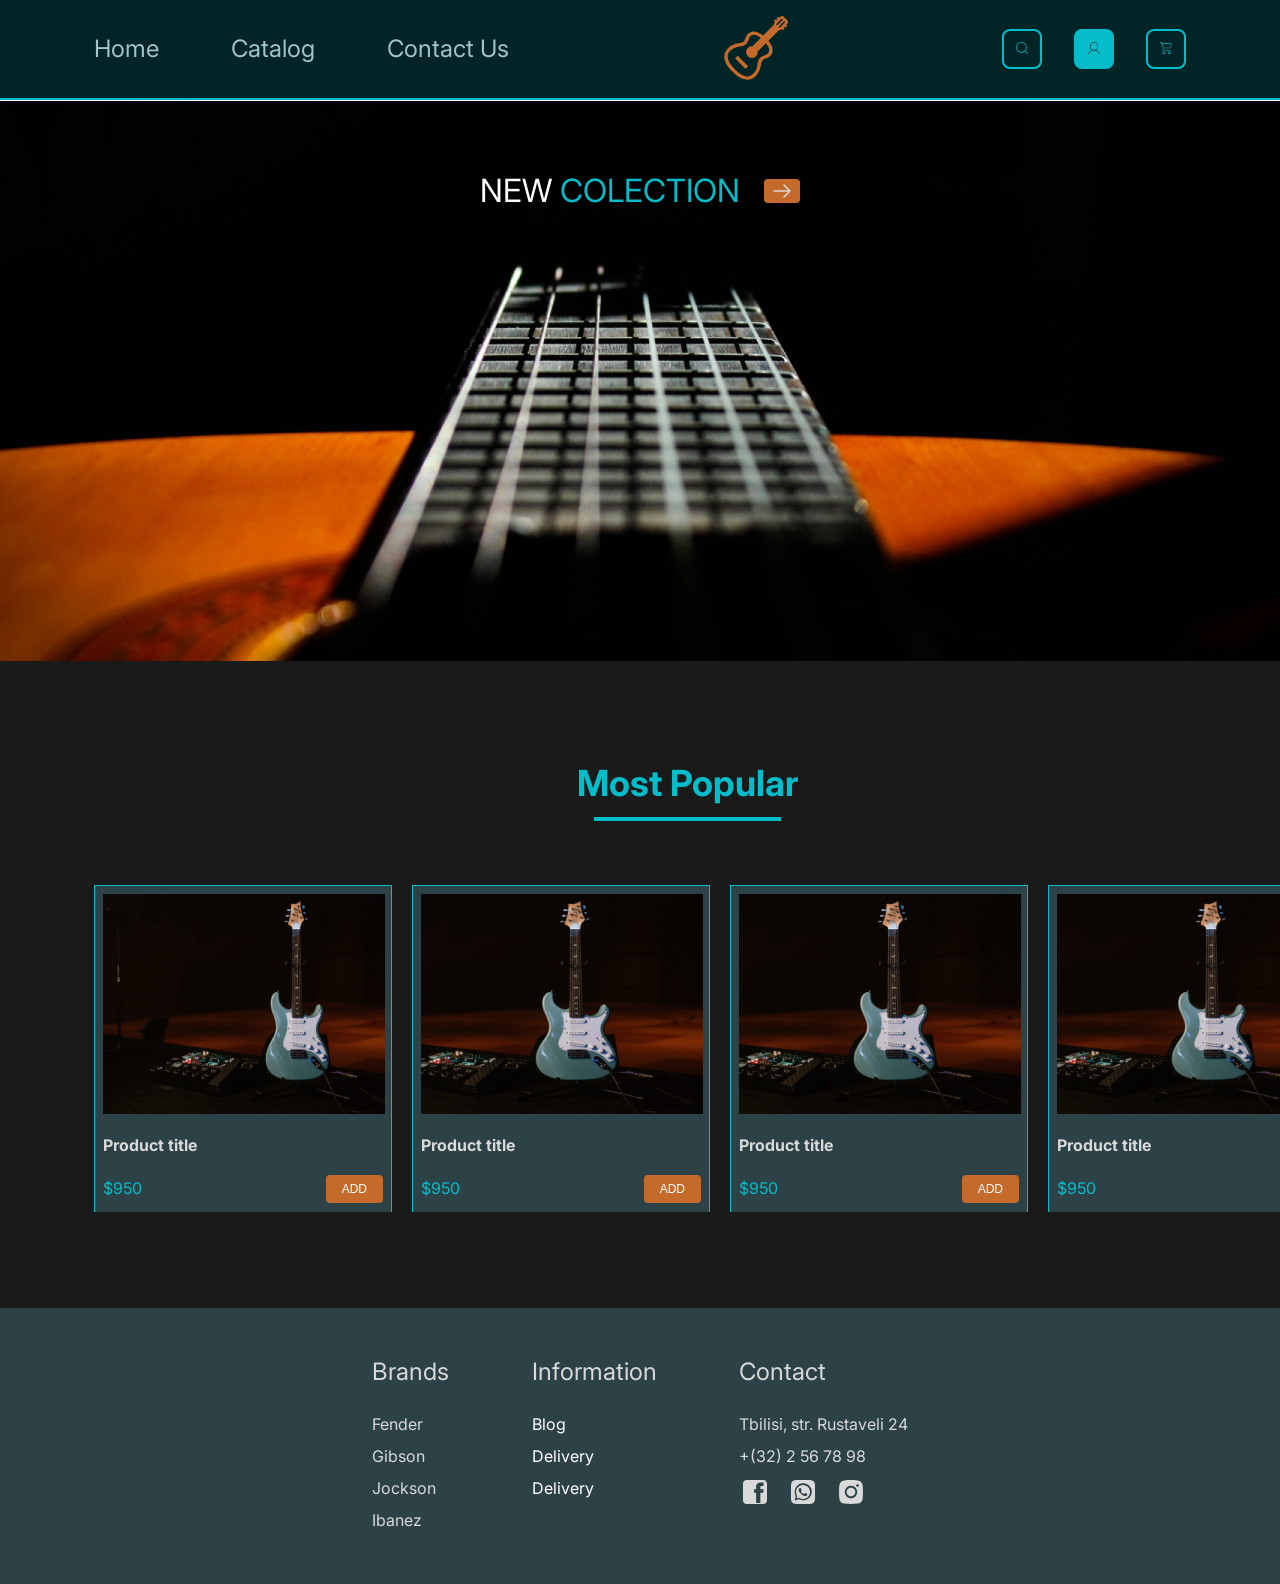
==== html/index.html @ 80c698bf "adaptive" ====
<!DOCTYPE html>
<html lang="en">
<head>
    <meta charset="UTF-8" />
    <meta name="viewport" content="width=device-width, initial-scale=1.0" />

    <!-- reset -->
    <link rel="stylesheet" href="../css/reset.css" />

    <!-- style -->
    <link rel="stylesheet" href="../css/style.css" />
    <link rel="stylesheet" href="../css/laptops.css" />
    <link rel="stylesheet" href="../css/tablets.css" />
    <link rel="stylesheet" href="../css/mobiles.css" />

    <!-- font -->
    <link rel="preconnect" href="https://fonts.googleapis.com" />
    <link rel="preconnect" href="https://fonts.gstatic.com" crossorigin />
    <link
      href="https://fonts.googleapis.com/css2?family=Inter:ital,opsz,wght@0,14..32,100..900;1,14..32,100..900&display=swap"
      rel="stylesheet"
    />

    <!-- favicon -->
    <link
      rel="shortcut icon"
      href="../images/guitar-logo.svg"
      type="image/x-icon"
    />

    <!-- title -->
    <title>guitar shop</title>
</head>
<body>

  <div class="container">
      <!------ header ------>
      <header>
        <img src="../images/burger.svg" alt="burger" class="burger" />
        <img src="../images/xmark.svg" alt="xmark" class="xmark" />

        <nav class="menu">
          <ul class="menu_li">
            <li>
              <a href="./index.html" class="active">Home</a>
            </li>
            <li>
              <a href="./catalog.html" class="inactive">Catalog</a>
            </li>
            <li>
              <a href="./contact.html" class="inactive">Contact Us</a>
            </li>
          </ul>
        </nav>

        <a href="./index.html"
          ><img src="../images/guitar-logo.svg" alt="logo" class="guitar_logo"
        /></a>

        <div class="buttons">
          <button class="header_button">
            <img src="../images/search.svg" alt="search" />
          </button>

          <button class="header_button user">
            <img src="../images/user.svg" alt="user" />
          </button>

          <button class="header_button">
            <img src="../images/cart.svg" alt="carts" />
          </button>
        </div>
      </header>

      <!------ home_section ------>
      <section class="home_section">
        <a href="#" class="cover_text">
          <h1>NEW <span>COLECTION</span></h1>
          <div class="arrow">
            <img src="../images/solar_arrow-right-outline.svg" alt="arrow" />
          </div>
        </a>
      </section>

      <!------ home_section2 ------>
      <section class="home_section2">
        <div class="section2_title">
          <h2 class="title">Most Popular</h2>
          <div class="line"></div>
        </div>

        <div class="div2">
          <article class="article">
            <img
              src="../images/Rectangle 3 (1).png"
              alt="article"
              class="article_photo"
            />

            <p class="articlep">Product title</p>

            <div class="div_price">
              <p class="pricep">$950</p>
              <button class="add_button">ADD</button>
            </div>
          </article>

          <article class="article">
            <img
              src="../images/Rectangle 3 (2).png"
              alt="article"
              class="article_photo"
            />

            <p class="articlep">Product title</p>

            <div class="div_price">
              <p class="pricep">$950</p>
              <button class="add_button">ADD</button>
            </div>
          </article>

          <article class="article">
            <img
              src="../images/Rectangle 3 (2).png"
              alt="article"
              class="article_photo"
            />

            <p class="articlep">Product title</p>

            <div class="div_price">
              <p class="pricep">$950</p>
              <button class="add_button">ADD</button>
            </div>
          </article>

          <article class="article">
            <img
              src="../images/Rectangle 3 (2).png"
              alt="article"
              class="article_photo"
            />

            <p class="articlep">Product title</p>

            <div class="div_price">
              <p class="pricep">$950</p>
              <button class="add_button">ADD</button>
            </div>
          </article>
        </div>
      </section>

      <!------- footer ------->
      <footer>
        <section class="footer_sect1">
          <p class="Brands">Brands</p>
          <ul class="brands_ul">
            <li class="brands_li">Fender</li>
            <li class="brands_li">Gibson</li>
            <li class="brands_li">Jockson</li>
            <li class="brands_li">Ibanez</li>
          </ul>
        </section>

        <section class="footer_sect2">
          <p class="Information">Information</p>
          <ul class="Information_ul">
            <li class="Information_li">Blog</li>
            <li class="Information_li">Delivery</li>
            <li class="Information_li">Delivery</li>
          </ul>
        </section>

        <section class="address_sect">
          <ul class="Contact_ul">
            <li class="footer_title">Contact</li>

            <li class="address">
              <address>
                <a
                  href="https://www.google.com/maps/search/?api=1&query=Tbilisi+Rustaveli+24"
                  class="location"
                  target="_blank"
                >
                  Tbilisi, str. Rustaveli 24
                </a>
                <a href="tel:+322567898" class="tel">+(32) 2 56 78 98</a>
              </address>
            </li>

            <li class="ul_li">
              <ul class="social_ul">
                <li>
                  <a href="https://www.facebook.com/">
                    <img src="../images/raphael_facebook.svg" alt="facebook" />
                  </a>
                </li>
                <li>
                  <a href="https://www.whatsapp.com/">
                    <img src="../images/uim_whatsapp.svg" alt="whatsapp" />
                  </a>
                </li>
                <li>
                  <a href="https://www.instagram.com/">
                    <img
                      src="../images/basil_instagram-solid.svg"
                      alt="instagram"
                    />
                  </a>
                </li>
              </ul>
            </li>
          </ul>
        </section>
      </footer>
    </div>
  
</body>
</html>
---- css/style.css ----
body {
  font-family: "Inter", sans-serif;
}

/* container */
.container {
  width: min(100%, 1440px);
  margin: auto;
  padding-top: 100.5px;
}

/* ------ header ------ */

header {
  background-color: #012426;
  border-bottom: 2px solid #05bcca;
  padding: 16px 94px;
  display: flex;
  align-items: center;
  justify-content: space-between;
  position: fixed;
  max-width: inherit;
  width: inherit;
  top: 0;
  left: 50%;
  transform: translateX(-50%);
}

.burger,
.xmark {
  display: none;
}

.menu_li {
  /* width: 427px; */
  display: flex;
  /* align-items: center;
  justify-content: space-between; */
  column-gap: 72px;
}

.active,
.inactive {
  font-weight: 400;
  font-style: Regular;
  font-size: 24px;
  line-height: 32px;
  letter-spacing: 0%;
  color: #a1c3c9;
}

.buttons {
  display: flex;
  column-gap: 32px;
}

.header_button {
  width: 40px;
  height: 40px;
  border: 2px solid #05bcca;
  border-radius: 8px;
  background-color: #012426;
}

.user {
  background-color: #05bcca;
}

/* ------ home_section ------ */
.home_section {
  height: 560px;
  padding-top: 72px;
  display: flex;
  align-items: flex-start;
  justify-content: center;
  background-image: url("../images/cover\ \(4\).png");
  background-size: cover;
  background-position: center;
  background-repeat: no-repeat;
}

.cover_text {
  display: flex;
  align-items: center;
}

h1 {
  font-weight: 400;
  font-style: Regular;
  font-size: 32px;
  line-height: 36px;
  letter-spacing: 0%;
  color: #ffffff;
}

span {
  color: #05bcca;
}

.arrow {
  width: 36px;
  height: 24px;
  border-radius: 4px;
  background-color: #c46a2b;
  padding: 0px 6px;
  margin-left: 24px;
}

/* ------ home_section2 ------ */

.home_section2 {
  background-color: #1a1a1a;
  height: 647px;
  display: flex;
  flex-direction: column;
  align-items: center;
  padding-block: 96px;
  padding-left: 94px;
}

.section2_title {
  display: flex;
  flex-direction: column;
  row-gap: 8px;
  align-items: center;
}

.title {
  font-weight: 700;
  font-style: Bold;
  font-size: 36px;
  line-height: 52px;
  letter-spacing: 0%;
  color: #05bcca;
}

.line {
  width: 187px;
  height: 0px;
  color: #05bcca;
  border: 2px solid #05bcca;
}

.div2 {
  display: flex;
  column-gap: 20px;
  margin-top: 64px;
  flex-wrap: nowrap;
  overflow-x: auto;
  overflow-y: hidden;
  width: 100%;
  /* max-width: 1180px; */
}

.article {
  width: 298px;
  height: 331px;
  background-color: #2c4246;
  padding: 8px 8px 16px 8px;
  border: 1px solid #05bcca;
}

.articlep {
  font-weight: 700;
  font-style: Bold;
  font-size: 16px;
  line-height: 27px;
  letter-spacing: 0%;
  color: #d9d9d9;
  margin-block: 16px;
}

.div_price {
  display: flex;
  align-items: center;
  justify-content: space-between;
}

.pricep {
  font-weight: 400;
  font-style: Regular;
  font-size: 16px;
  line-height: 27px;
  letter-spacing: 0%;
  color: #05bcca;
}

.add_button {
  background-color: #c46a2b;
  padding: 4px 16px;
  border-radius: 4px;
  font-weight: 400;
  font-style: Regular;
  font-size: 12px;
  line-height: 20px;
  letter-spacing: 0%;
  color: #ffffff;
  border: none;
}

/* ------ footer ------ */

footer {
  height: 276px;
  background-color: #2c4246;
  padding: 48px 372px;
  display: flex;
  justify-content: space-between;
}

.footer_sect1,
.footer_sect2 {
  display: flex;
  flex-direction: column;
  row-gap: 24px;
}

.brands_ul,
.Information_ul {
  display: flex;
  flex-direction: column;
  row-gap: 8px;
}

.Brands,
.Information {
  font-weight: 400;
  font-style: Regular;
  font-size: 24px;
  line-height: 32px;
  letter-spacing: 0%;
  color: #d9d9d9;
}

.brands_li,
.Information_li {
  font-weight: 400;
  font-style: Regular;
  font-size: 16px;
  line-height: 24px;
  letter-spacing: 0%;
  color: #d9d9d9;
}

.Information_li {
  color: #ffffff;
}

.address_sect {
  display: flex;
  flex-direction: column;
}

.footer_title {
  font-weight: 400;
  font-style: Regular;
  font-size: 24px;
  line-height: 32px;
  letter-spacing: 0%;
  color: #d9d9d9;
  margin-bottom: 24px;
}

.address {
  margin-bottom: 8px;
}

address {
  display: flex;
  flex-direction: column;
  row-gap: 8px;
}

.location,
.tel {
  font-weight: 400;
  font-style: Regular;
  font-size: 16px;
  line-height: 24px;
  letter-spacing: 0%;
  color: #d9d9d9;
}

.social_ul {
  display: flex;
  column-gap: 16px;
}

/* ------- catalog_sect ------- */

.catalog_sect {
  height: 1672px;
  background-color: #012426;
  padding: 96px 94px;
}

/* -------- filter_sect -------- */

.filter_sect {
  display: flex;
  align-items: center;
  justify-content: space-between;
  margin-bottom: 64px;
}

.Filter_div {
  display: flex;
  align-items: center;
  column-gap: 16px;
}

.h_filter,
.h_sort {
  font-weight: 700;
  font-style: Bold;
  font-size: 24px;
  line-height: 32px;
  letter-spacing: 0%;
  color: #d9d9d9;
}

.sort_div {
  display: flex;
  align-items: center;
  column-gap: 32px;
}

.sort_btn {
  display: flex;
  align-items: center;
  column-gap: 33px;
  border-radius: 4px;
  background-color: #a1c3c9;
  padding: 4px 8px;
  border: none;
}

.h_btntext {
  font-weight: 400;
  font-style: Regular;
  font-size: 16px;
  line-height: 24px;
  letter-spacing: 0%;
  color: #2c4246;
}

/* ------- card_section -------- */

.card_section {
  display: grid;
  grid-template-columns: 1fr 1fr 1fr;
  gap: 40px 20px;
}

.catalog_article {
  height: 400px;
  background-color: #2c4246;
}

.catalog_photos {
  width: 100%;
  height: 298px;
  object-fit: cover;
  margin-bottom: 16px;
}

.catalog_article_p {
  margin-left: 8px;
  font-weight: 700;
  font-style: Bold;
  font-size: 16px;
  line-height: 27px;
  letter-spacing: 0%;
  color: #d9d9d9;
}

.cataloge_price {
  display: flex;
  align-items: center;
  justify-content: space-between;
  margin: 16px 8px;
}

.cart_button {
  background-color: #c46a2b;
  border-radius: 4px;
  padding: 2px;
  border: none;
}

/* ------ catalog_arrow_sect ------ */

.catalog_arrow_sect{
  display: flex;
  justify-content: space-around;
  margin-top: 64px;
}

.catalog_pages{
  display: flex;
  align-items: center;
  column-gap: 48px;
}

.Previous_btn{
  background-color: #C46A2B;
  padding: 8px;
  display: flex;
  align-items: center;
  column-gap: 16px;
  border-radius: 8px;
  border: none;
}

.Previous_p{
font-weight: 400;
font-style: Regular;
font-size: 16px;
line-height: 24px;
letter-spacing: 0%;
color: #D9D9D9;
}

.page_p{
font-weight: 400;
font-style: Regular;
font-size: 16px;
line-height: 24px;
letter-spacing: 0%;
color: #FFFFFF;
}

.next_btn{
  background-color: #05BCCA;
  padding: 8px;
  display: flex;
  align-items: center;
  column-gap: 16px;
  border-radius: 8px;
  border: none;
}

.Next_p{
font-weight: 400;
font-style: Regular;
font-size: 16px;
line-height: 24px;
letter-spacing: 0%;
color: #D9D9D9;
}
---- css/laptops.css ----
@media (max-width: 1180px) {
  /* ------ header ------ */
  header {
    padding: 16px 32px;
  }

  .burger {
    display: block;
  }

  .menu {
    display: none;
  }

  /* ------ home_section2 ------ */

  .home_section2 {
    padding-left: 32px;
  }

  .article_photo {
    width: 256px;
  }

  .article {
    width: 272px;
  }

  /* ------ footer ------ */

  footer {
    padding-inline: 242px;
  }

  /* ------- catalog_sect ------- */

  .catalog_sect{
    padding: 96px 32px;
  }

  /* ------- card_section -------- */

  .none{
    display: none;
  }

  .card_section {
  grid-template-columns: 1fr 1fr;
  }


}
---- css/tablets.css ----
@media (max-width: 744px){
  /* ------ header ------ */

  header{
    padding-inline: 24px;
  }

  /* ------ home_section ------ */

  .home_section{
    height: 480px;
    padding-top: 32px;
  }

  /* ------ home_section2 ------ */

  .home_section2{
    height: 527px;
    padding-block: 48px;
    padding-left: 24px;
  }

  /* ------ footer ------ */

  footer{
    padding-inline: 141px;
  }

  /* ------- catalog_sect ------- */

  .catalog_sect{
    padding: 48px 32px;
  }

  /* ------- card_section -------- */

  .none2{
    display: none;
  }

  .card_section{
    grid-template-columns: 1fr;
    height: 2016px;
  }
}
---- css/mobiles.css ----
@media (max-width: 480px) {
  /* ------ header_480 ------ */

  header {
    padding: 28px 20px;
  }

  .guitar_logo {
    width: 40px;
    height: 40px;
  }

  .header_button {
    width: 32px;
    height: 32px;
  }

  /* ------ home_section_480 ------ */

  h1 {
    font-weight: 400;
    font-style: Regular;
    font-size: 24px;
    line-height: 32px;
    letter-spacing: 0%;
  }

  /* ------ home_section2_480 ------ */

  .home_section2 {
    height: 475px;
    padding-block: 32px;
    padding-left: 20px;
  }

  .title {
    font-weight: 700;
    font-style: Bold;
    font-size: 24px;
    line-height: 32px;
    letter-spacing: 0%;
  }

  .line {
    width: 156px;
  }

  /* ------ footer_480 ------ */

  footer {
    padding: 32px 153px;
    height: 628px;
    /* flex-wrap: wrap; */
    flex-direction: column;
    row-gap: 40px;
  }

  .footer_sect1,
  .footer_sect2,
  .address_sect{
    align-items: center;
  }

}

@media (max-width: 320px){
  /* ------ header_320 ------ */

  header{
    padding-inline: 8px;
  }

  /* ------ home_section_320 ------ */

  .home_section{
    height: 320px;
  }

  /* ------ home_section2_320 ------ */

  .home_section2{
    padding-left: 8px;
  }
}
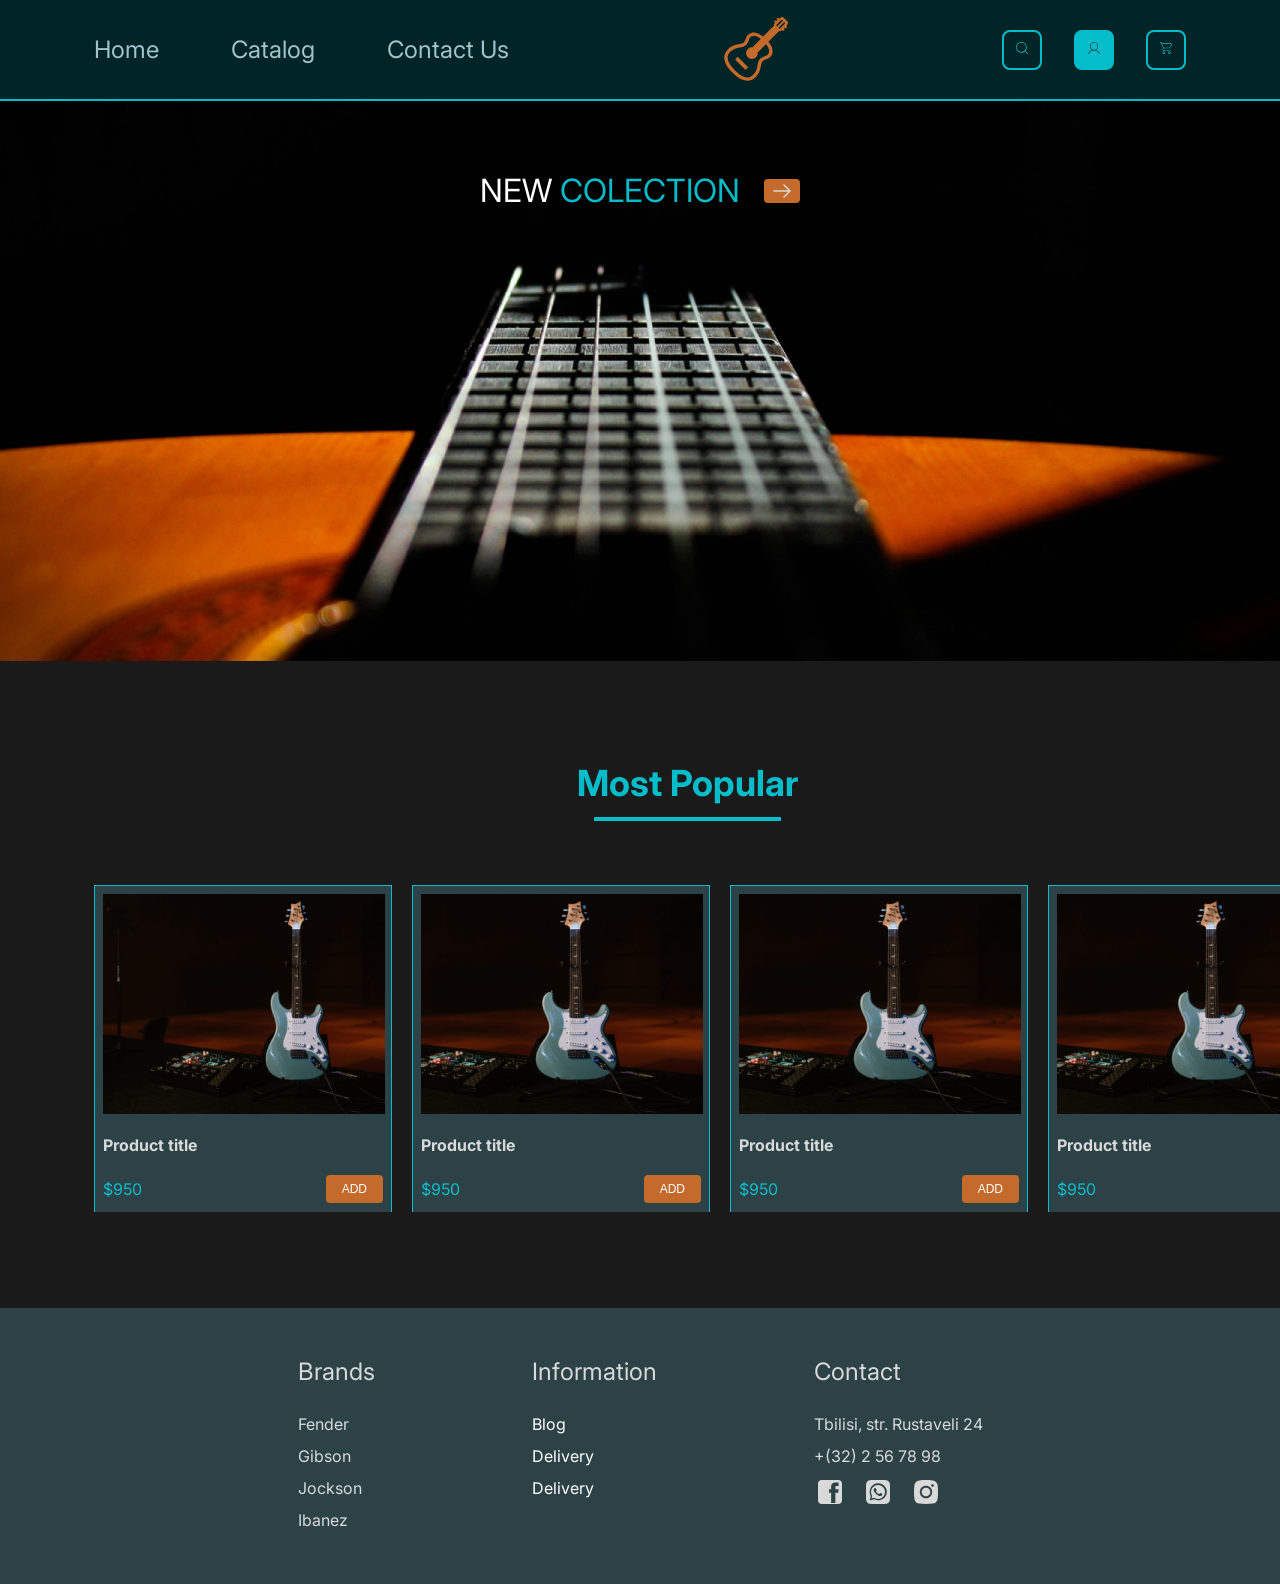
==== commit 19dbd231: "responsive" ====
--- a/html/index.html
+++ b/html/index.html
@@ -1,6 +1,6 @@
-<!DOCTYPE html>
+<!doctype html>
 <html lang="en">
-<head>
+  <head>
     <meta charset="UTF-8" />
     <meta name="viewport" content="width=device-width, initial-scale=1.0" />
 
@@ -30,10 +30,9 @@
 
     <!-- title -->
     <title>guitar shop</title>
-</head>
-<body>
-
-  <div class="container">
+  </head>
+  <body>
+    <div class="container">
       <!------ header ------>
       <header>
         <img src="../images/burger.svg" alt="burger" class="burger" />
@@ -74,6 +73,19 @@
 
       <!------ home_section ------>
       <section class="home_section">
+        <nav class="menu_sect">
+          <ul class="menu_li_sect">
+            <li>
+              <a href="./index.html" class="active_sect">Home</a>
+            </li>
+            <li>
+              <a href="./catalog.html" class="inactive_sect">Catalog</a>
+            </li>
+            <li>
+              <a href="./contact.html" class="inactive_sect">Contact Us</a>
+            </li>
+          </ul>
+        </nav>
         <a href="#" class="cover_text">
           <h1>NEW <span>COLECTION</span></h1>
           <div class="arrow">
@@ -216,6 +228,6 @@
         </section>
       </footer>
     </div>
-  
-</body>
-</html>+    <script src="../script.js"></script>
+  </body>
+</html>
--- a/css/style.css
+++ b/css/style.css
@@ -6,12 +6,14 @@
 .container {
   width: min(100%, 1440px);
   margin: auto;
-  padding-top: 100.5px;
+  padding-top: 101px;
 }
 
 /* ------ header ------ */
 
 header {
+  height: 101px;
+  box-sizing: border-box;
   background-color: #012426;
   border-bottom: 2px solid #05bcca;
   padding: 16px 94px;
@@ -24,6 +26,7 @@
   top: 0;
   left: 50%;
   transform: translateX(-50%);
+  z-index: 9999;
 }
 
 .burger,
@@ -77,6 +80,41 @@
   background-size: cover;
   background-position: center;
   background-repeat: no-repeat;
+
+  position: relative; 
+}
+
+.menu_sect {
+  background-color: #C46A2B;
+  padding: 16px 56px 16px 16px;
+  display: flex;
+  flex-direction: column;
+  row-gap: 8px;
+  position: fixed; 
+  top: 101px;  
+  left: -100%; 
+  transition: .3s linear;
+  z-index: 9999;
+}
+
+
+.menu_li_sect{
+  display: flex;
+  flex-direction: column;
+  row-gap: 8px;
+  list-style: none; 
+  padding: 0;       
+  margin: 0;
+}
+
+.active_sect,
+.inactive_sect {
+  font-weight: 400;
+  font-style: Regular;
+  font-size: 24px;
+  line-height: 32px;
+  letter-spacing: 0%;
+  color: #a1c3c9;
 }
 
 .cover_text {
@@ -106,6 +144,8 @@
   margin-left: 24px;
 }
 
+
+
 /* ------ home_section2 ------ */
 
 .home_section2 {
@@ -196,6 +236,8 @@
   letter-spacing: 0%;
   color: #ffffff;
   border: none;
+  cursor: pointer;
+  transition: all 0.3s ease;
 }
 
 /* ------ footer ------ */
@@ -203,9 +245,11 @@
 footer {
   height: 276px;
   background-color: #2c4246;
-  padding: 48px 372px;
-  display: flex;
-  justify-content: space-between;
+  padding-block: 48px;
+  /* padding: 48px 372px; */
+  display: flex;
+  justify-content: center;
+  column-gap: 157px;
 }
 
 .footer_sect1,
@@ -292,6 +336,13 @@
   height: 1672px;
   background-color: #012426;
   padding: 96px 94px;
+}
+
+.contact_sect,
+.article,
+.catalog_article {
+  position: relative;
+  z-index: 1;
 }
 
 /* -------- filter_sect -------- */
@@ -390,20 +441,20 @@
 
 /* ------ catalog_arrow_sect ------ */
 
-.catalog_arrow_sect{
+.catalog_arrow_sect {
   display: flex;
   justify-content: space-around;
   margin-top: 64px;
 }
 
-.catalog_pages{
+.catalog_pages {
   display: flex;
   align-items: center;
   column-gap: 48px;
 }
 
-.Previous_btn{
-  background-color: #C46A2B;
+.Previous_btn {
+  background-color: #c46a2b;
   padding: 8px;
   display: flex;
   align-items: center;
@@ -412,26 +463,26 @@
   border: none;
 }
 
-.Previous_p{
-font-weight: 400;
-font-style: Regular;
-font-size: 16px;
-line-height: 24px;
-letter-spacing: 0%;
-color: #D9D9D9;
-}
-
-.page_p{
-font-weight: 400;
-font-style: Regular;
-font-size: 16px;
-line-height: 24px;
-letter-spacing: 0%;
-color: #FFFFFF;
-}
-
-.next_btn{
-  background-color: #05BCCA;
+.Previous_p {
+  font-weight: 400;
+  font-style: Regular;
+  font-size: 16px;
+  line-height: 24px;
+  letter-spacing: 0%;
+  color: #d9d9d9;
+}
+
+.page_p {
+  font-weight: 400;
+  font-style: Regular;
+  font-size: 16px;
+  line-height: 24px;
+  letter-spacing: 0%;
+  color: #ffffff;
+}
+
+.next_btn {
+  background-color: #05bcca;
   padding: 8px;
   display: flex;
   align-items: center;
@@ -440,12 +491,417 @@
   border: none;
 }
 
-.Next_p{
-font-weight: 400;
-font-style: Regular;
-font-size: 16px;
-line-height: 24px;
-letter-spacing: 0%;
-color: #D9D9D9;
-}
-
+.Next_p {
+  font-weight: 400;
+  font-style: Regular;
+  font-size: 16px;
+  line-height: 24px;
+  letter-spacing: 0%;
+  color: #d9d9d9;
+}
+
+/* ------ contact_section ------- */
+
+.contact_sect {
+  height: 720px;
+  padding: 140px 201px;
+  /* display: flex;
+  align-items: flex-start;
+  justify-content: center; */
+  background-image: url("../images/contact-cover.png");
+  background-size: cover;
+  background-position: center;
+  background-repeat: no-repeat;
+}
+
+.form_sect {
+  backdrop-filter: blur(10px);
+  border: 1px solid #05bcca;
+  border-radius: 20px;
+  width: 100%;
+  height: auto;
+  background-color: #2c4246cc;
+  padding: 32px;
+  display: flex;
+  /* justify-content: space-between; */
+  column-gap: 40px;
+}
+
+form {
+  display: flex;
+  flex-direction: column;
+  align-items: stretch;
+  width: 100%;
+  max-width: 506px;
+}
+
+.form_p {
+  font-weight: 700;
+  font-style: Bold;
+  font-size: 40px;
+  line-height: 48px;
+  letter-spacing: 0%;
+  text-align: center;
+  color: #ffffff;
+  margin-bottom: 64px;
+}
+
+.inputsection {
+  display: flex;
+  /* column-gap: 60px; */
+  margin-bottom: 36px;
+  gap: 15%;
+  /* gap: 60px; */
+  width: 100%;
+  /* justify-content: space-between; */
+}
+
+#name,
+#email {
+  border: 2px solid #ffffff;
+  background-color: transparent;
+  border-radius: 10px;
+  width: 100%;
+  max-width: 100%;
+  height: 40px;
+}
+
+#message {
+  border: 2px solid #ffffff;
+  background-color: transparent;
+  border-radius: 10px;
+  width: 100%;
+  max-width: 506px;
+  height: 96px;
+  resize: none;
+}
+
+::placeholder {
+  font-weight: 400;
+  font-style: Regular;
+  font-size: 14px;
+  line-height: 17px;
+  letter-spacing: 0%;
+  color: #ffffffc2;
+}
+
+.submit_btn {
+  background-color: #c46a2b;
+  font-weight: 400;
+  font-style: Regular;
+  font-size: 16px;
+  line-height: 24px;
+  letter-spacing: 0%;
+  color: #ffffff;
+  /* padding: 16px 155px; */
+  border: none;
+  border-radius: 10px;
+  margin-top: 36px;
+  width: 100%;
+  max-width: 506px;
+  padding: 16px;
+}
+
+.contact_address {
+  display: flex;
+  flex-direction: column;
+  align-items: center;
+  row-gap: 64px;
+  width: 100%;
+  max-width: 506px;
+}
+
+.address_div {
+  display: flex;
+  width: 100%;
+  justify-content: space-between;
+  padding-inline: 103px;
+}
+
+.phone_btn,
+.email_btn,
+.address_btn {
+  background-color: #05bcca;
+  border: 2px solid #ffffff;
+  border-radius: 8px;
+  width: 42px;
+  height: 42px;
+}
+
+iframe {
+  height: 264px;
+  width: 100%;
+  border-radius: 10px;
+}
+
+/* ----- transitions&hovers ----- */
+
+.menu_li a {
+  transition:
+    color 0.3s ease,
+    border-bottom 0.3s ease;
+  border-bottom: 2px solid transparent;
+}
+
+.menu_li a:hover {
+  color: #ffffff;
+  border-bottom: 2px solid #05bcca;
+}
+
+.header_button {
+  transition: all 0.3s ease;
+  cursor: pointer;
+}
+
+.header_button:hover {
+  transform: translateY(-3px);
+  box-shadow: 0 4px 10px rgba(5, 188, 202, 0.4);
+  background-color: #05bcca;
+}
+
+.article,
+.catalog_article {
+  transition:
+    transform 0.3s ease,
+    box-shadow 0.3s ease,
+    border-color 0.3s ease;
+  cursor: pointer;
+}
+
+.article:hover,
+.catalog_article:hover {
+  transform: translateY(-3px);
+  border-color: #ffffff;
+  box-shadow: 0 10px 20px rgba(0, 0, 0, 0.5);
+}
+
+.article_photo,
+.catalog_photos {
+  transition: transform 0.5s ease;
+}
+
+.article:hover .article_photo,
+.catalog_article:hover .catalog_photos {
+  transform: scale(1.02);
+}
+
+.guitar_logo {
+  transition: all 0.4s ease;
+}
+
+.guitar_logo:hover {
+  transform: translateY(-3px) scale(1.05);
+  filter: drop-shadow(0 5px 15px rgba(5, 188, 202, 0.6));
+}
+
+@keyframes floatText {
+  0% {
+    transform: translateY(0px);
+  }
+  50% {
+    transform: translateY(-10px);
+  }
+  100% {
+    transform: translateY(0px);
+  }
+}
+
+.cover_text {
+  animation: floatText 4s ease-in-out infinite;
+}
+
+.Filter_div {
+  cursor: pointer;
+  transition: opacity 0.3s ease;
+}
+
+.Filter_div:hover {
+  opacity: 0.8;
+}
+
+.Filter_div img {
+  transition: transform 0.3s cubic-bezier(0.4, 0, 0.2, 1);
+}
+
+.Filter_div:hover img {
+  transform: rotate(-15deg) scale(1.1);
+}
+
+.sort_btn {
+  transition: all 0.3s ease;
+  cursor: pointer;
+  border: 1px solid transparent;
+}
+
+.sort_btn:hover {
+  background-color: #b5d1d6;
+  box-shadow: 0 2px 8px rgba(0, 0, 0, 0.1);
+  transform: translateY(-1px);
+}
+
+.sort_btn:active {
+  transform: translateY(0);
+}
+
+.sort_btn img {
+  transition: transform 0.3s ease;
+}
+
+.sort_btn:hover img {
+  transform: translateY(2px);
+}
+
+.Previous_btn {
+  transition: all 0.3s cubic-bezier(0.4, 0, 0.2, 1);
+  cursor: pointer;
+}
+
+.Previous_btn:hover {
+  background-color: #d17a3d;
+  transform: translateX(-5px);
+  box-shadow: -4px 4px 10px rgba(196, 106, 43, 0.3);
+}
+
+.Previous_btn img {
+  transition: transform 0.3s ease;
+}
+
+.Previous_btn:hover img {
+  transform: translateX(-3px);
+}
+
+.next_btn {
+  transition: all 0.3s cubic-bezier(0.4, 0, 0.2, 1);
+  cursor: pointer;
+}
+
+.next_btn:hover {
+  background-color: #06cedf;
+  transform: translateX(5px);
+  box-shadow: 4px 4px 10px rgba(5, 188, 202, 0.3);
+}
+
+.next_btn img {
+  transition: transform 0.6s ease;
+}
+
+.next_btn:hover img {
+  transform: translateX(3px);
+}
+
+.form_p {
+  position: relative;
+  overflow: hidden;
+  background: linear-gradient(90deg, #ffffff, #05bcca, #ffffff);
+  background-size: 200% auto;
+  -webkit-background-clip: text;
+  -webkit-text-fill-color: transparent;
+  animation: shine 4s linear infinite;
+}
+
+@keyframes shine {
+  to {
+    background-position: 200% center;
+  }
+}
+
+#name,
+#email,
+#message {
+  transition: all 0.3s ease;
+  border: 2px solid rgba(255, 255, 255, 0.5) !important;
+}
+
+#name:hover,
+#email:hover,
+#message:hover {
+  border-color: rgba(5, 188, 202, 0.7) !important;
+}
+
+#name:focus,
+#email:focus,
+#message:focus {
+  background-color: rgba(1, 36, 38, 0.4);
+  border-color: #05bcca !important;
+  box-shadow: 0 0 15px rgba(5, 188, 202, 0.4);
+  transform: translateY(-2px);
+  outline: none;
+}
+
+#name:focus::placeholder,
+#email:focus::placeholder {
+  opacity: 0.5;
+  transform: translateX(5px);
+  transition: all 0.3s ease;
+}
+
+.submit_btn {
+  position: relative;
+  overflow: hidden;
+  transition: all 0.4s cubic-bezier(0.175, 0.885, 0.32, 1.275);
+  cursor: pointer;
+  border: none;
+  z-index: 1;
+}
+
+.submit_btn:hover {
+  transform: scale(1.05);
+  background-color: #05bcca;
+  box-shadow: 0 10px 20px rgba(5, 188, 202, 0.4);
+}
+
+.submit_btn:active {
+  transform: scale(0.98);
+}
+
+.phone_btn,
+.email_btn,
+.address_btn {
+  transition: all 0.3s ease;
+}
+
+.phone_btn:hover,
+.email_btn:hover,
+.address_btn:hover {
+  transform: rotate(15deg) scale(1.2);
+  filter: drop-shadow(0 0 10px #05bcca);
+}
+
+.add_button:hover {
+  background-color: #a65620; 
+  transform: translateY(-2px); 
+  box-shadow: 0 4px 12px rgba(196, 106, 43, 0.4); 
+}
+
+.add_button:active {
+  transform: translateY(0); 
+  box-shadow: 0 2px 4px rgba(0, 0, 0, 0.2);
+}
+
+
+.active_sect, .inactive_sect {
+  display: inline-block; 
+  text-decoration: none;
+  transition: all 0.3s ease; 
+}
+
+
+.active_sect:hover, .inactive_sect:hover {
+  color: #ffffff; 
+  transform: translateX(10px); 
+  text-shadow: 0 0 10px rgba(161, 195, 201, 0.5); 
+}
+
+
+.inactive_sect::after {
+  content: '';
+  display: block;
+  width: 0;
+  height: 2px;
+  background: #05bcca;
+  transition: width .3s;
+}
+
+.inactive_sect:hover::after {
+  width: 100%;
+}
--- a/css/laptops.css
+++ b/css/laptops.css
@@ -48,5 +48,11 @@
   grid-template-columns: 1fr 1fr;
   }
 
+  /* ------ contact_section ------- */
+
+  .contact_sect {
+  padding: 140px 32px;
+  }
+
 
 }
--- a/css/tablets.css
+++ b/css/tablets.css
@@ -1,20 +1,20 @@
-@media (max-width: 744px){
+@media (max-width: 744px) {
   /* ------ header ------ */
 
-  header{
+  header {
     padding-inline: 24px;
   }
 
   /* ------ home_section ------ */
 
-  .home_section{
+  .home_section {
     height: 480px;
     padding-top: 32px;
   }
 
   /* ------ home_section2 ------ */
 
-  .home_section2{
+  .home_section2 {
     height: 527px;
     padding-block: 48px;
     padding-left: 24px;
@@ -22,24 +22,75 @@
 
   /* ------ footer ------ */
 
-  footer{
+  footer {
     padding-inline: 141px;
+    column-gap: 40px;
   }
 
   /* ------- catalog_sect ------- */
 
-  .catalog_sect{
+  .catalog_sect {
     padding: 48px 32px;
+    height: 2016px;
   }
 
   /* ------- card_section -------- */
 
-  .none2{
+  .none2 {
     display: none;
   }
 
-  .card_section{
+  .card_section {
     grid-template-columns: 1fr;
-    height: 2016px;
+    gap: 40px;
   }
-}+
+  /* ------ contact_section ------- */
+
+  .contact_sect {
+    padding: 64px 24px;
+    height: 807px;
+  }
+
+  .form_sect {
+    flex-direction: column;
+    align-items: center;
+    row-gap: 48px;
+    padding: 16px;
+  }
+
+  form{
+    max-width: 440px;
+  }
+
+  .form_p {
+    margin-bottom: 24px;
+    font-weight: 700;
+    font-style: Bold;
+    font-size: 32px;
+    line-height: 39px;
+    letter-spacing: 0%;
+    text-align: center;
+  }
+
+  .contact_address {
+    row-gap: 24px;
+  }
+
+  iframe{
+    height: 200px;
+  }
+
+  form, #message, .submit_btn, .contact_address{
+    max-width: 664px;
+  }
+
+  .address_div{
+    column-gap: 42px;
+    justify-content: center;
+  }
+
+  
+
+
+}
--- a/css/mobiles.css
+++ b/css/mobiles.css
@@ -53,32 +53,145 @@
     /* flex-wrap: wrap; */
     flex-direction: column;
     row-gap: 40px;
+    align-items: center;
   }
+
+.address_sect{
+  justify-content: center; 
+  align-items: center;   
+  text-align: center;
+}
+
+.social_ul{
+  justify-content: center; 
+  align-items: center;
+}
 
   .footer_sect1,
   .footer_sect2,
-  .address_sect{
+  .brands_ul,
+  .Information_ul,
+  .brands_li,
+  .footer_title {
     align-items: center;
   }
 
+  /* ------- catalog_sect ------- */
+
+  .catalog_sect {
+    padding: 32px 20px;
+    height: 1936px;
+  }
+
+  /* -------- filter_sect -------- */
+
+  .filter_sect {
+    margin-bottom: 40px;
+  }
+
+  .h_filter {
+    display: none;
+  }
+
+  .h_btntext {
+    display: none;
+  }
+
+  .sort_btn {
+    padding: 4px 6px;
+  }
+
+  /* ------ catalog_arrow_sect ------ */
+
+  .catalog_arrow_sect {
+    margin-top: 40px;
+  }
+
+  .catalog_pages {
+    column-gap: 45px;
+  }
+
+  .Previous_btn {
+    padding: 8px 14px;
+  }
+
+  .Previous_p {
+    display: none;
+  }
+
+  .next_btn {
+    padding: 8px 14px;
+  }
+
+  .Next_p {
+    display: none;
+  }
+
+  /* ------ contact_section ------- */
+
+  .contact_sect {
+    padding: 64px 20px;
+    height: 883px;
+  }
+
+  .inputsection {
+    flex-direction: column;
+    row-gap: 36px;
+  }
 }
 
-@media (max-width: 320px){
+@media (max-width: 320px) {
   /* ------ header_320 ------ */
 
-  header{
+  header {
     padding-inline: 8px;
   }
 
   /* ------ home_section_320 ------ */
 
-  .home_section{
+  .home_section {
     height: 320px;
   }
 
   /* ------ home_section2_320 ------ */
 
-  .home_section2{
+  .home_section2 {
     padding-left: 8px;
   }
+
+  /* ------- catalog_sect ------- */
+
+  .catalog_sect {
+    padding: 32px 20px;
+    height: 1936px;
+  }
+
+  /* ------ contact_section ------- */
+
+  .contact_sect {
+    padding: 48px 8px;
+    height: 808px;
+  }
+
+  .form_sect {
+    padding: 16px 8px;
+  }
+
+  .form_p {
+    font-weight: 700;
+    font-style: Bold;
+    font-size: 24px;
+    line-height: 32px;
+    letter-spacing: 0%;
+    text-align: center;
+  }
+
+  .inputsection {
+    row-gap: 24px;
+    margin-bottom: 24px;
+  }
+
+  .submit_btn {
+    margin-top: 24px;
+  }
 }
